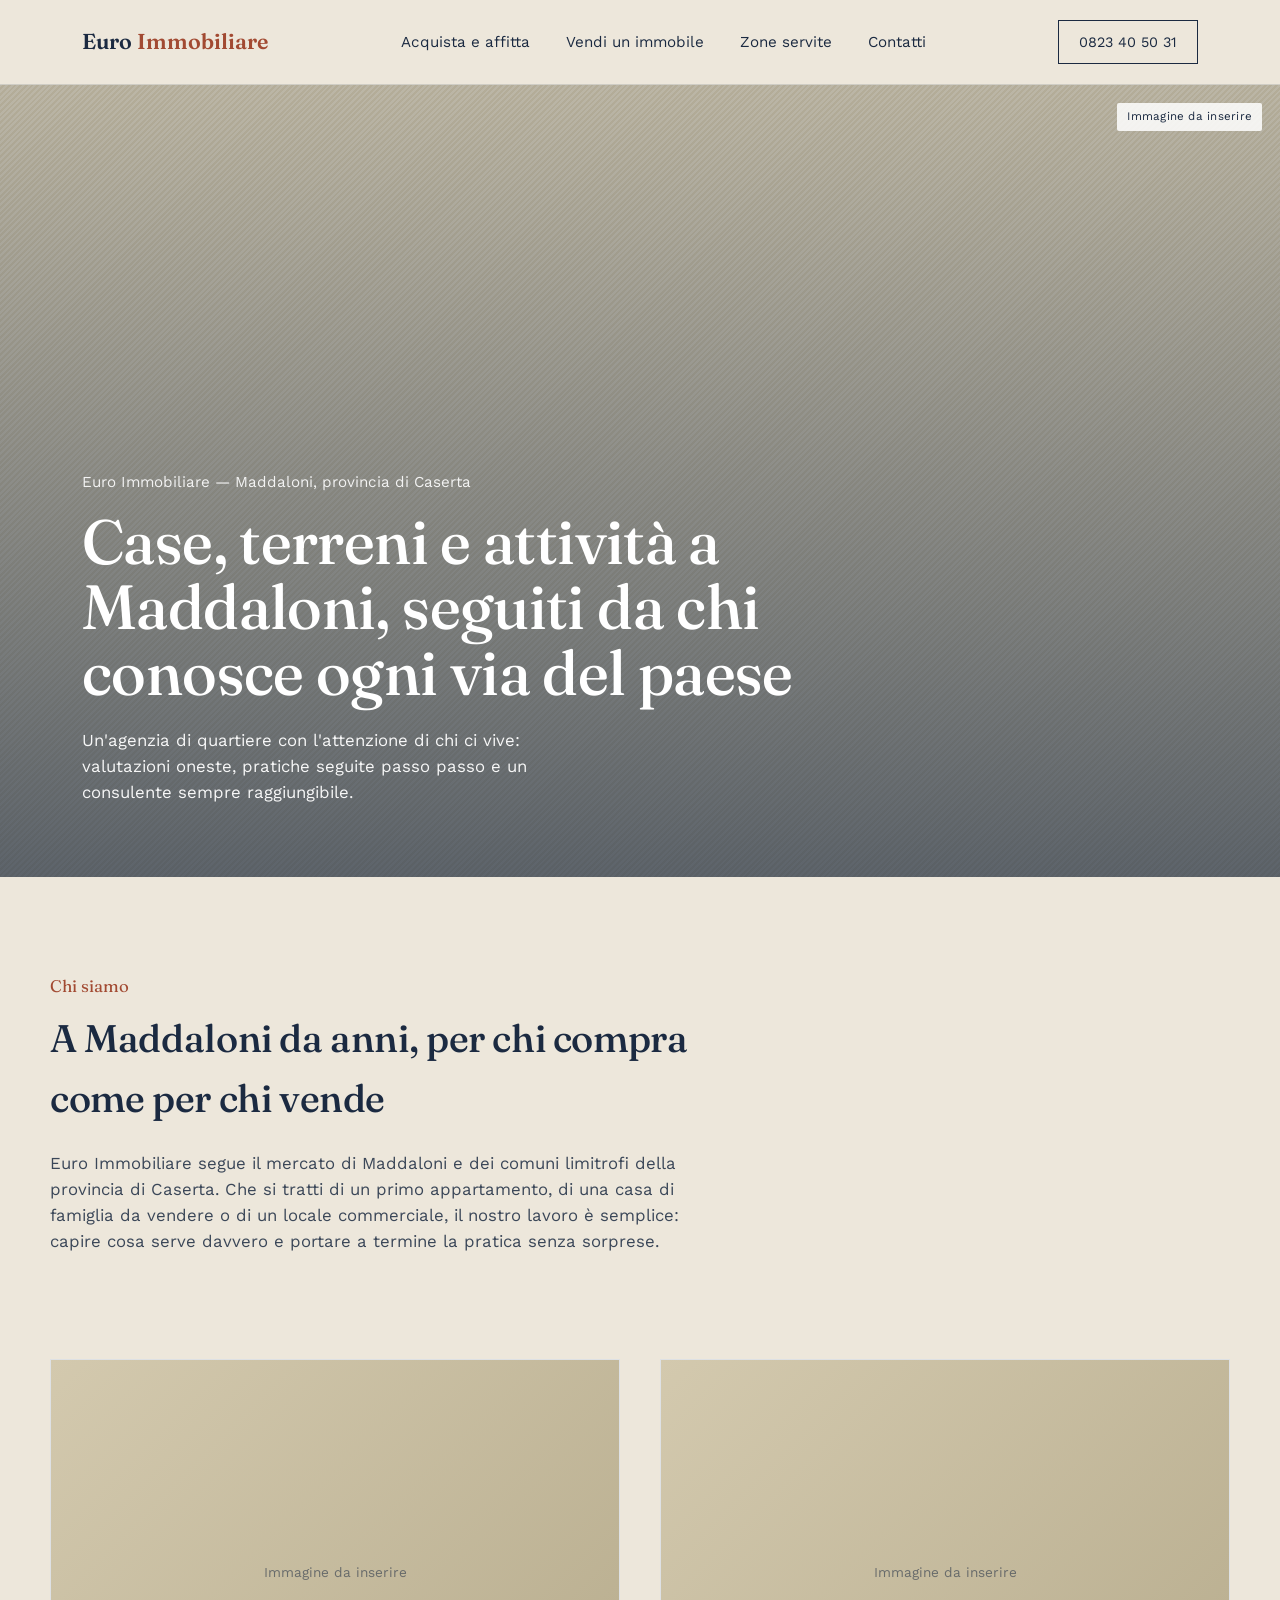
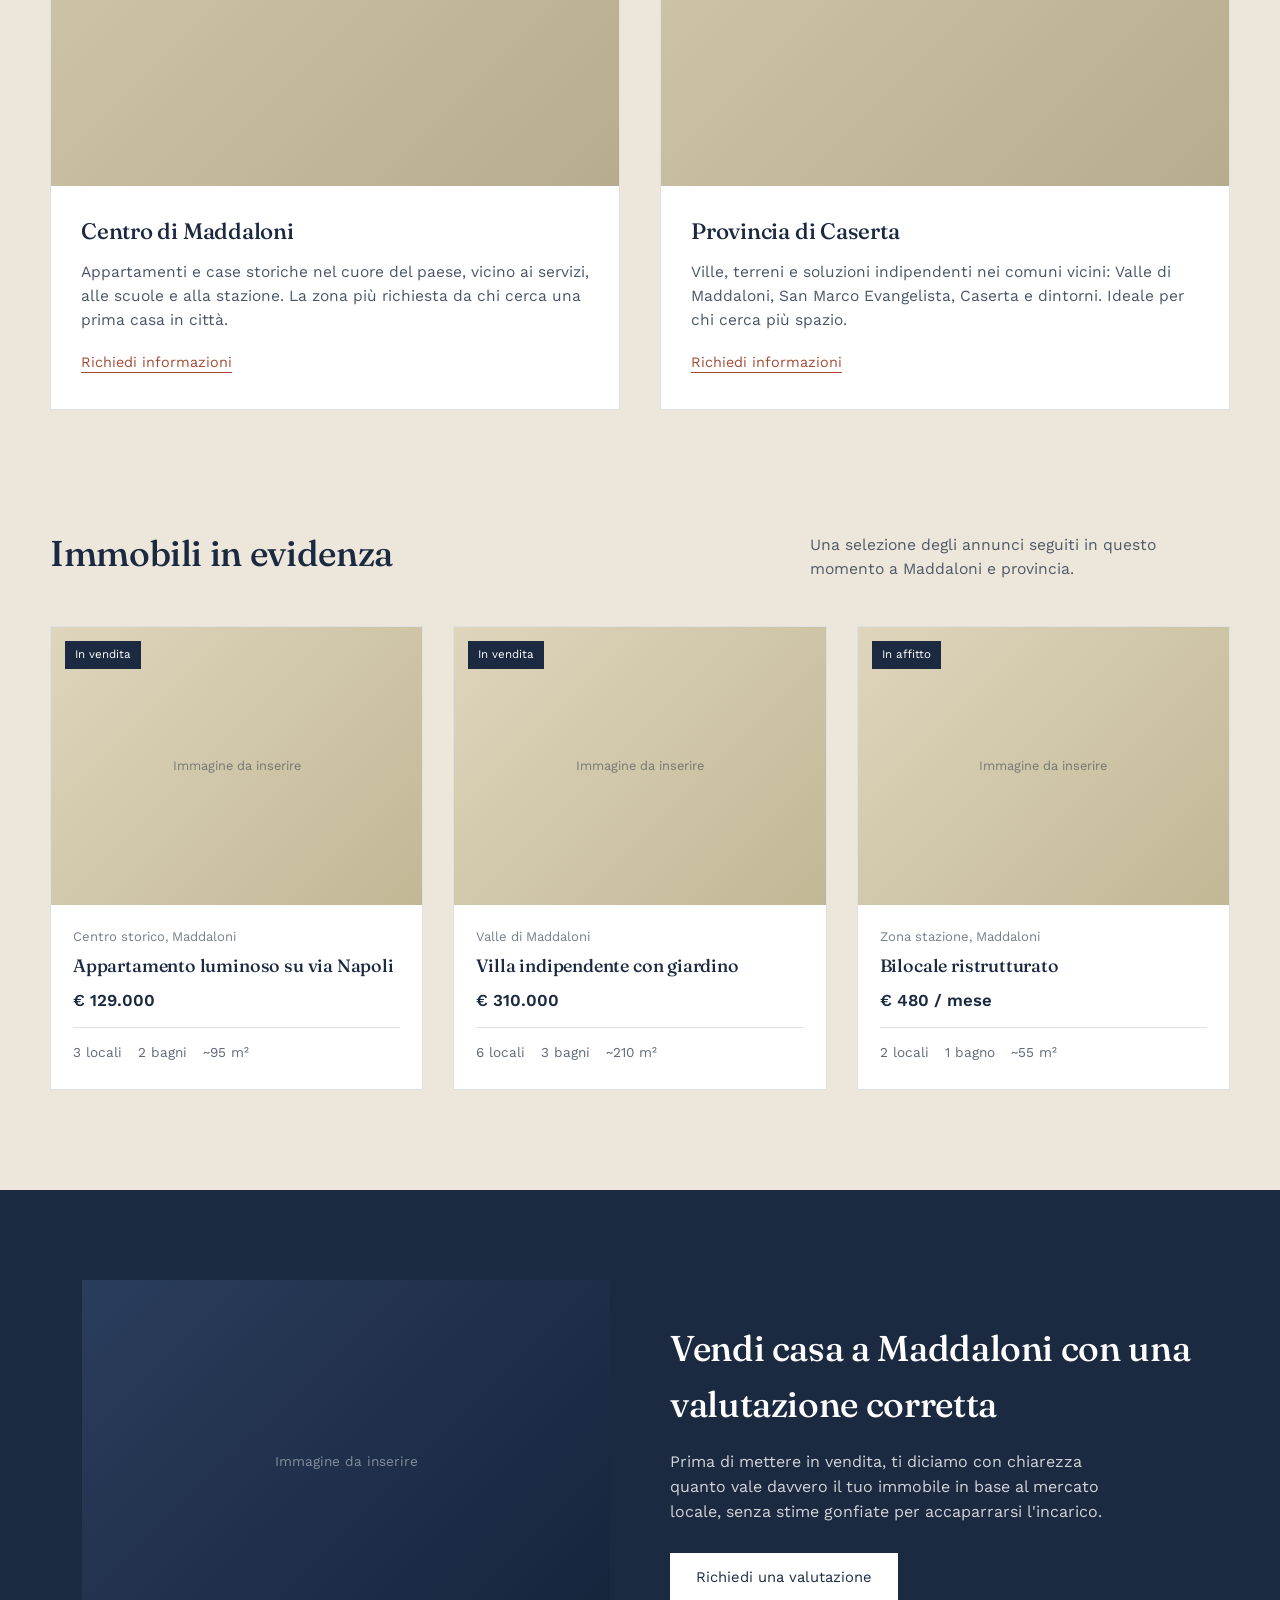
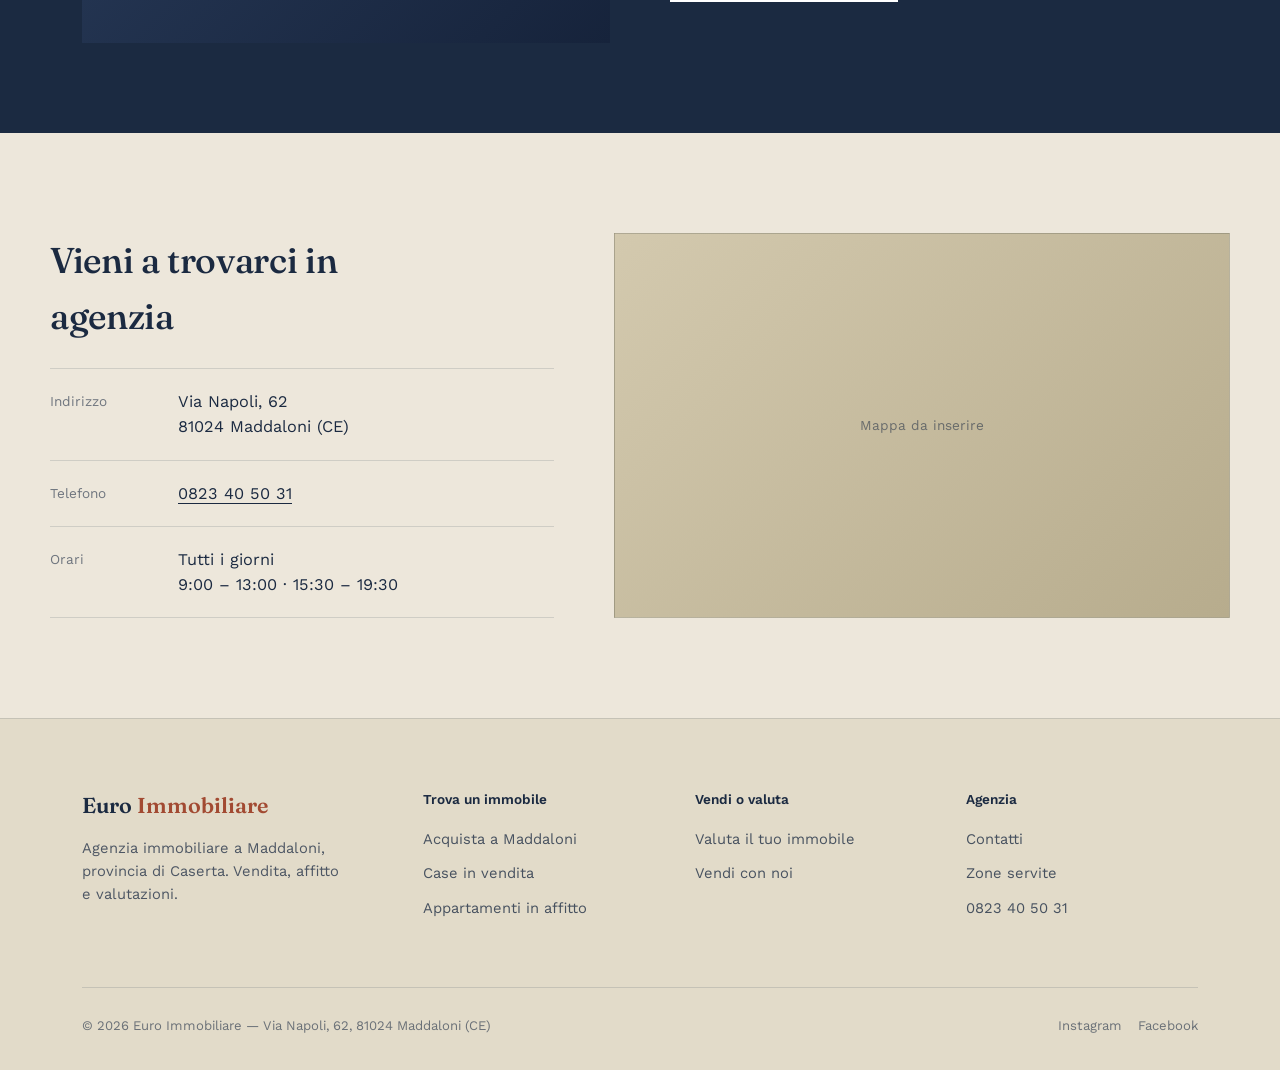
==== index.html @ b1ff2ea2 "Rename euro-immobiliare.html to index.html" ====
<!DOCTYPE html>
<html lang="it">
<head>
<meta charset="UTF-8">
<meta name="viewport" content="width=device-width, initial-scale=1.0">
<title>Euro Immobiliare — Maddaloni</title>
<link rel="preconnect" href="https://fonts.googleapis.com">
<link rel="preconnect" href="https://fonts.gstatic.com" crossorigin>
<link href="https://fonts.googleapis.com/css2?family=Fraunces:opsz,wght@9..144,400;9..144,500;9..144,600&family=Work+Sans:wght@400;500;600&display=swap" rel="stylesheet">
<style>
  :root{
    --ink:#1B2A41;
    --stone:#EDE7DB;
    --stone-deep:#E2DBC9;
    --brick:#A24A32;
    --brick-deep:#8A3D28;
    --olive:#6B7A4F;
    --white:#FFFFFF;
    --line: rgba(27,42,65,0.14);
  }
  *{box-sizing:border-box; margin:0; padding:0;}
  html{scroll-behavior:smooth;}
  body{
    font-family:'Work Sans', sans-serif;
    color:var(--ink);
    background:var(--stone);
    line-height:1.55;
  }
  h1,h2,h3{
    font-family:'Fraunces', serif;
    font-weight:500;
    letter-spacing:-0.01em;
  }
  a{color:inherit; text-decoration:none;}
  img{max-width:100%; display:block;}
  .wrap{max-width:1180px; margin:0 auto; padding:0 32px;}

  /* ---------- Header ---------- */
  header{
    position:sticky; top:0; z-index:50;
    background:var(--stone);
    border-bottom:1px solid var(--line);
  }
  .header-inner{
    display:flex; align-items:center; justify-content:space-between;
    padding:20px 32px;
    max-width:1180px; margin:0 auto;
  }
  .logo{
    font-family:'Fraunces', serif;
    font-size:1.35rem;
    font-weight:600;
  }
  .logo span{color:var(--brick);}
  nav ul{
    display:flex; gap:36px; list-style:none;
  }
  nav a{
    font-size:0.95rem;
    position:relative;
    padding-bottom:4px;
  }
  nav a::after{
    content:"";
    position:absolute; left:0; right:0; bottom:0;
    height:1px; background:var(--brick);
    transform:scaleX(0); transform-origin:left;
    transition:transform .25s ease;
  }
  nav a:hover::after{transform:scaleX(1);}
  .header-cta{
    border:1px solid var(--ink);
    padding:10px 20px;
    font-size:0.9rem;
    white-space:nowrap;
  }
  .header-cta:hover{background:var(--ink); color:var(--white);}
  .nav-toggle{display:none;}

  /* ---------- Hero ---------- */
  .hero{
    position:relative;
    min-height:88vh;
    display:flex; align-items:flex-end;
    background:
      linear-gradient(180deg, rgba(27,42,65,0.15) 0%, rgba(27,42,65,0.65) 100%),
      repeating-linear-gradient(135deg, #d8cfb8 0 2px, #cfc4a8 2px 4px);
    background-size:cover;
    color:var(--white);
    overflow:hidden;
  }
  .hero-placeholder-tag{
    position:absolute; top:18px; right:18px;
    font-size:0.72rem;
    background:rgba(255,255,255,0.85);
    color:var(--ink);
    padding:5px 10px;
    border-radius:2px;
    letter-spacing:0.02em;
  }
  .hero-content{
    position:relative;
    padding:64px 32px 72px;
    max-width:1180px; margin:0 auto;
    width:100%;
  }
  .hero-eyebrow{
    font-size:0.95rem;
    opacity:0.9;
    margin-bottom:14px;
    max-width:520px;
  }
  .hero h1{
    font-size:clamp(2.4rem, 5vw, 3.9rem);
    max-width:760px;
    line-height:1.05;
    margin-bottom:22px;
  }
  .hero p.lead{
    max-width:520px;
    font-size:1.05rem;
    opacity:0.95;
  }

  /* ---------- Intro ---------- */
  .intro{
    padding:96px 0 40px;
  }
  .intro .kicker{
    color:var(--brick);
    font-family:'Fraunces', serif;
    font-size:1.05rem;
    margin-bottom:10px;
  }
  .intro h2{
    font-size:clamp(1.8rem, 3vw, 2.5rem);
    max-width:640px;
    margin-bottom:22px;
  }
  .intro p{
    max-width:680px;
    font-size:1.05rem;
    color:rgba(27,42,65,0.85);
  }

  /* ---------- Zone cards ---------- */
  .zones{
    padding:64px 0 96px;
    display:grid;
    grid-template-columns:1fr 1fr;
    gap:40px;
  }
  .zone-card{
    background:var(--white);
    border:1px solid var(--line);
  }
  .zone-img{
    aspect-ratio:4/3;
    background:linear-gradient(135deg, #d3c9ae, #b7ac8d);
    display:flex; align-items:center; justify-content:center;
    color:rgba(27,42,65,0.55);
    font-size:0.85rem;
  }
  .zone-body{padding:28px 30px 34px;}
  .zone-body h3{font-size:1.4rem; margin-bottom:12px;}
  .zone-body p{font-size:0.97rem; color:rgba(27,42,65,0.8); margin-bottom:18px;}
  .zone-link{
    font-size:0.9rem;
    border-bottom:1px solid var(--brick);
    color:var(--brick);
    padding-bottom:2px;
  }

  /* ---------- Listings ---------- */
  .listings{
    padding:20px 0 100px;
  }
  .section-head{
    display:flex; align-items:flex-end; justify-content:space-between;
    margin-bottom:44px;
    flex-wrap:wrap; gap:16px;
  }
  .section-head h2{font-size:clamp(1.7rem, 2.8vw, 2.3rem); max-width:600px;}
  .section-head p{max-width:420px; font-size:0.98rem; color:rgba(27,42,65,0.75);}

  .listing-grid{
    display:grid;
    grid-template-columns:repeat(3, 1fr);
    gap:30px;
  }
  .listing-card{
    background:var(--white);
    border:1px solid var(--line);
    overflow:hidden;
  }
  .listing-img{
    aspect-ratio:4/3;
    background:linear-gradient(135deg, #ded5bc, #c2b795);
    display:flex; align-items:center; justify-content:center;
    color:rgba(27,42,65,0.5);
    font-size:0.8rem;
    position:relative;
  }
  .badge{
    position:absolute; top:14px; left:14px;
    background:var(--ink); color:var(--white);
    font-size:0.72rem;
    padding:5px 10px;
  }
  .listing-body{padding:22px 22px 26px;}
  .listing-loc{font-size:0.82rem; color:rgba(27,42,65,0.6); margin-bottom:6px;}
  .listing-title{font-family:'Fraunces', serif; font-size:1.12rem; margin-bottom:10px; line-height:1.3;}
  .listing-price{font-size:1.05rem; font-weight:600; margin-bottom:14px;}
  .listing-meta{
    display:flex; gap:16px;
    font-size:0.85rem;
    color:rgba(27,42,65,0.7);
    border-top:1px solid var(--line);
    padding-top:14px;
  }

  /* ---------- CTA banner ---------- */
  .cta-banner{
    background:var(--ink);
    color:var(--white);
    padding:90px 0;
  }
  .cta-inner{
    display:grid;
    grid-template-columns:1fr 1fr;
    gap:60px;
    align-items:center;
  }
  .cta-img{
    aspect-ratio:16/11;
    background:linear-gradient(135deg, #2a3d5c, #16233b);
    display:flex; align-items:center; justify-content:center;
    color:rgba(255,255,255,0.45);
    font-size:0.85rem;
  }
  .cta-inner h2{color:var(--white); font-size:clamp(1.7rem,2.8vw,2.3rem); margin-bottom:18px;}
  .cta-inner p{color:rgba(255,255,255,0.8); margin-bottom:28px; max-width:440px;}
  .btn-light{
    display:inline-block;
    background:var(--white); color:var(--ink);
    padding:13px 26px;
    font-size:0.92rem;
  }
  .btn-light:hover{background:var(--brick); color:var(--white);}

  /* ---------- Contact / info ---------- */
  .contact{
    padding:100px 0;
  }
  .contact-inner{
    display:grid;
    grid-template-columns:0.9fr 1.1fr;
    gap:60px;
  }
  .contact-info h2{font-size:clamp(1.7rem,2.8vw,2.3rem); margin-bottom:24px; max-width:400px;}
  .info-row{
    display:flex; gap:18px;
    padding:20px 0;
    border-top:1px solid var(--line);
  }
  .info-row:last-of-type{border-bottom:1px solid var(--line);}
  .info-label{
    width:110px; flex-shrink:0;
    font-size:0.85rem;
    color:rgba(27,42,65,0.6);
    padding-top:2px;
  }
  .info-value{font-size:1.02rem;}
  .info-value a{border-bottom:1px solid var(--ink);}
  .info-value a:hover{color:var(--brick); border-color:var(--brick);}
  .contact-map{
    background:linear-gradient(135deg, #d3c9ae, #b7ac8d);
    display:flex; align-items:center; justify-content:center;
    color:rgba(27,42,65,0.55);
    font-size:0.85rem;
    min-height:340px;
    border:1px solid var(--line);
  }

  /* ---------- Footer ---------- */
  footer{
    background:var(--stone-deep);
    border-top:1px solid var(--line);
    padding:70px 0 34px;
  }
  .footer-grid{
    display:grid;
    grid-template-columns:1.3fr 1fr 1fr 1fr;
    gap:40px;
    margin-bottom:56px;
  }
  .footer-brand .logo{margin-bottom:14px;}
  .footer-brand p{font-size:0.92rem; color:rgba(27,42,65,0.75); max-width:260px;}
  .footer-col h4{
    font-size:0.85rem;
    font-family:'Work Sans', sans-serif;
    font-weight:600;
    margin-bottom:16px;
  }
  .footer-col ul{list-style:none;}
  .footer-col li{margin-bottom:10px;}
  .footer-col a{font-size:0.92rem; color:rgba(27,42,65,0.78);}
  .footer-col a:hover{color:var(--brick);}
  .footer-bottom{
    display:flex; justify-content:space-between; align-items:center;
    padding-top:28px;
    border-top:1px solid var(--line);
    font-size:0.82rem;
    color:rgba(27,42,65,0.6);
    flex-wrap:wrap; gap:12px;
  }
  .socials{display:flex; gap:16px;}

  @media (max-width:900px){
    nav, .header-cta{display:none;}
    .zones{grid-template-columns:1fr;}
    .listing-grid{grid-template-columns:1fr 1fr;}
    .cta-inner{grid-template-columns:1fr;}
    .contact-inner{grid-template-columns:1fr;}
    .footer-grid{grid-template-columns:1fr 1fr;}
  }
  @media (max-width:560px){
    .listing-grid{grid-template-columns:1fr;}
    .footer-grid{grid-template-columns:1fr;}
    .hero-content{padding:44px 24px 56px;}
  }
</style>
</head>
<body>

<header>
  <div class="header-inner">
    <div class="logo">Euro <span>Immobiliare</span></div>
    <nav>
      <ul>
        <li><a href="#acquista">Acquista e affitta</a></li>
        <li><a href="#vendi">Vendi un immobile</a></li>
        <li><a href="#zone">Zone servite</a></li>
        <li><a href="#contatti">Contatti</a></li>
      </ul>
    </nav>
    <a class="header-cta" href="tel:+390823405031">0823 40 50 31</a>
  </div>
</header>

<section class="hero">
  <div class="hero-placeholder-tag">Immagine da inserire</div>
  <div class="hero-content">
    <p class="hero-eyebrow">Euro Immobiliare — Maddaloni, provincia di Caserta</p>
    <h1>Case, terreni e attività a Maddaloni, seguiti da chi conosce ogni via del paese</h1>
    <p class="lead">Un'agenzia di quartiere con l'attenzione di chi ci vive: valutazioni oneste, pratiche seguite passo passo e un consulente sempre raggiungibile.</p>
  </div>
</section>

<section class="intro wrap">
  <p class="kicker">Chi siamo</p>
  <h2>A Maddaloni da anni, per chi compra come per chi vende</h2>
  <p>Euro Immobiliare segue il mercato di Maddaloni e dei comuni limitrofi della provincia di Caserta. Che si tratti di un primo appartamento, di una casa di famiglia da vendere o di un locale commerciale, il nostro lavoro è semplice: capire cosa serve davvero e portare a termine la pratica senza sorprese.</p>
</section>

<section class="zones wrap" id="zone">
  <div class="zone-card">
    <div class="zone-img">Immagine da inserire</div>
    <div class="zone-body">
      <h3>Centro di Maddaloni</h3>
      <p>Appartamenti e case storiche nel cuore del paese, vicino ai servizi, alle scuole e alla stazione. La zona più richiesta da chi cerca una prima casa in città.</p>
      <a class="zone-link" href="#contatti">Richiedi informazioni</a>
    </div>
  </div>
  <div class="zone-card">
    <div class="zone-img">Immagine da inserire</div>
    <div class="zone-body">
      <h3>Provincia di Caserta</h3>
      <p>Ville, terreni e soluzioni indipendenti nei comuni vicini: Valle di Maddaloni, San Marco Evangelista, Caserta e dintorni. Ideale per chi cerca più spazio.</p>
      <a class="zone-link" href="#contatti">Richiedi informazioni</a>
    </div>
  </div>
</section>

<section class="listings wrap" id="acquista">
  <div class="section-head">
    <h2>Immobili in evidenza</h2>
    <p>Una selezione degli annunci seguiti in questo momento a Maddaloni e provincia.</p>
  </div>
  <div class="listing-grid">
    <div class="listing-card">
      <div class="listing-img">
        <span class="badge">In vendita</span>
        Immagine da inserire
      </div>
      <div class="listing-body">
        <p class="listing-loc">Centro storico, Maddaloni</p>
        <h3 class="listing-title">Appartamento luminoso su via Napoli</h3>
        <p class="listing-price">€ 129.000</p>
        <div class="listing-meta">
          <span>3 locali</span>
          <span>2 bagni</span>
          <span>~95 m²</span>
        </div>
      </div>
    </div>
    <div class="listing-card">
      <div class="listing-img">
        <span class="badge">In vendita</span>
        Immagine da inserire
      </div>
      <div class="listing-body">
        <p class="listing-loc">Valle di Maddaloni</p>
        <h3 class="listing-title">Villa indipendente con giardino</h3>
        <p class="listing-price">€ 310.000</p>
        <div class="listing-meta">
          <span>6 locali</span>
          <span>3 bagni</span>
          <span>~210 m²</span>
        </div>
      </div>
    </div>
    <div class="listing-card">
      <div class="listing-img">
        <span class="badge">In affitto</span>
        Immagine da inserire
      </div>
      <div class="listing-body">
        <p class="listing-loc">Zona stazione, Maddaloni</p>
        <h3 class="listing-title">Bilocale ristrutturato</h3>
        <p class="listing-price">€ 480 / mese</p>
        <div class="listing-meta">
          <span>2 locali</span>
          <span>1 bagno</span>
          <span>~55 m²</span>
        </div>
      </div>
    </div>
  </div>
</section>

<section class="cta-banner" id="vendi">
  <div class="wrap cta-inner">
    <div class="cta-img">Immagine da inserire</div>
    <div>
      <h2>Vendi casa a Maddaloni con una valutazione corretta</h2>
      <p>Prima di mettere in vendita, ti diciamo con chiarezza quanto vale davvero il tuo immobile in base al mercato locale, senza stime gonfiate per accaparrarsi l'incarico.</p>
      <a class="btn-light" href="#contatti">Richiedi una valutazione</a>
    </div>
  </div>
</section>

<section class="contact wrap" id="contatti">
  <div class="contact-inner">
    <div class="contact-info">
      <h2>Vieni a trovarci in agenzia</h2>
      <div class="info-row">
        <div class="info-label">Indirizzo</div>
        <div class="info-value">Via Napoli, 62<br>81024 Maddaloni (CE)</div>
      </div>
      <div class="info-row">
        <div class="info-label">Telefono</div>
        <div class="info-value"><a href="tel:+390823405031">0823 40 50 31</a></div>
      </div>
      <div class="info-row">
        <div class="info-label">Orari</div>
        <div class="info-value">Tutti i giorni<br>9:00 – 13:00 · 15:30 – 19:30</div>
      </div>
    </div>
    <div class="contact-map">Mappa da inserire</div>
  </div>
</section>

<footer>
  <div class="wrap">
    <div class="footer-grid">
      <div class="footer-brand">
        <div class="logo">Euro <span>Immobiliare</span></div>
        <p>Agenzia immobiliare a Maddaloni, provincia di Caserta. Vendita, affitto e valutazioni.</p>
      </div>
      <div class="footer-col">
        <h4>Trova un immobile</h4>
        <ul>
          <li><a href="#acquista">Acquista a Maddaloni</a></li>
          <li><a href="#acquista">Case in vendita</a></li>
          <li><a href="#acquista">Appartamenti in affitto</a></li>
        </ul>
      </div>
      <div class="footer-col">
        <h4>Vendi o valuta</h4>
        <ul>
          <li><a href="#vendi">Valuta il tuo immobile</a></li>
          <li><a href="#vendi">Vendi con noi</a></li>
        </ul>
      </div>
      <div class="footer-col">
        <h4>Agenzia</h4>
        <ul>
          <li><a href="#contatti">Contatti</a></li>
          <li><a href="#zone">Zone servite</a></li>
          <li><a href="tel:+390823405031">0823 40 50 31</a></li>
        </ul>
      </div>
    </div>
    <div class="footer-bottom">
      <span>© 2026 Euro Immobiliare — Via Napoli, 62, 81024 Maddaloni (CE)</span>
      <div class="socials">
        <a href="#">Instagram</a>
        <a href="#">Facebook</a>
      </div>
    </div>
  </div>
</footer>

</body>
</html>
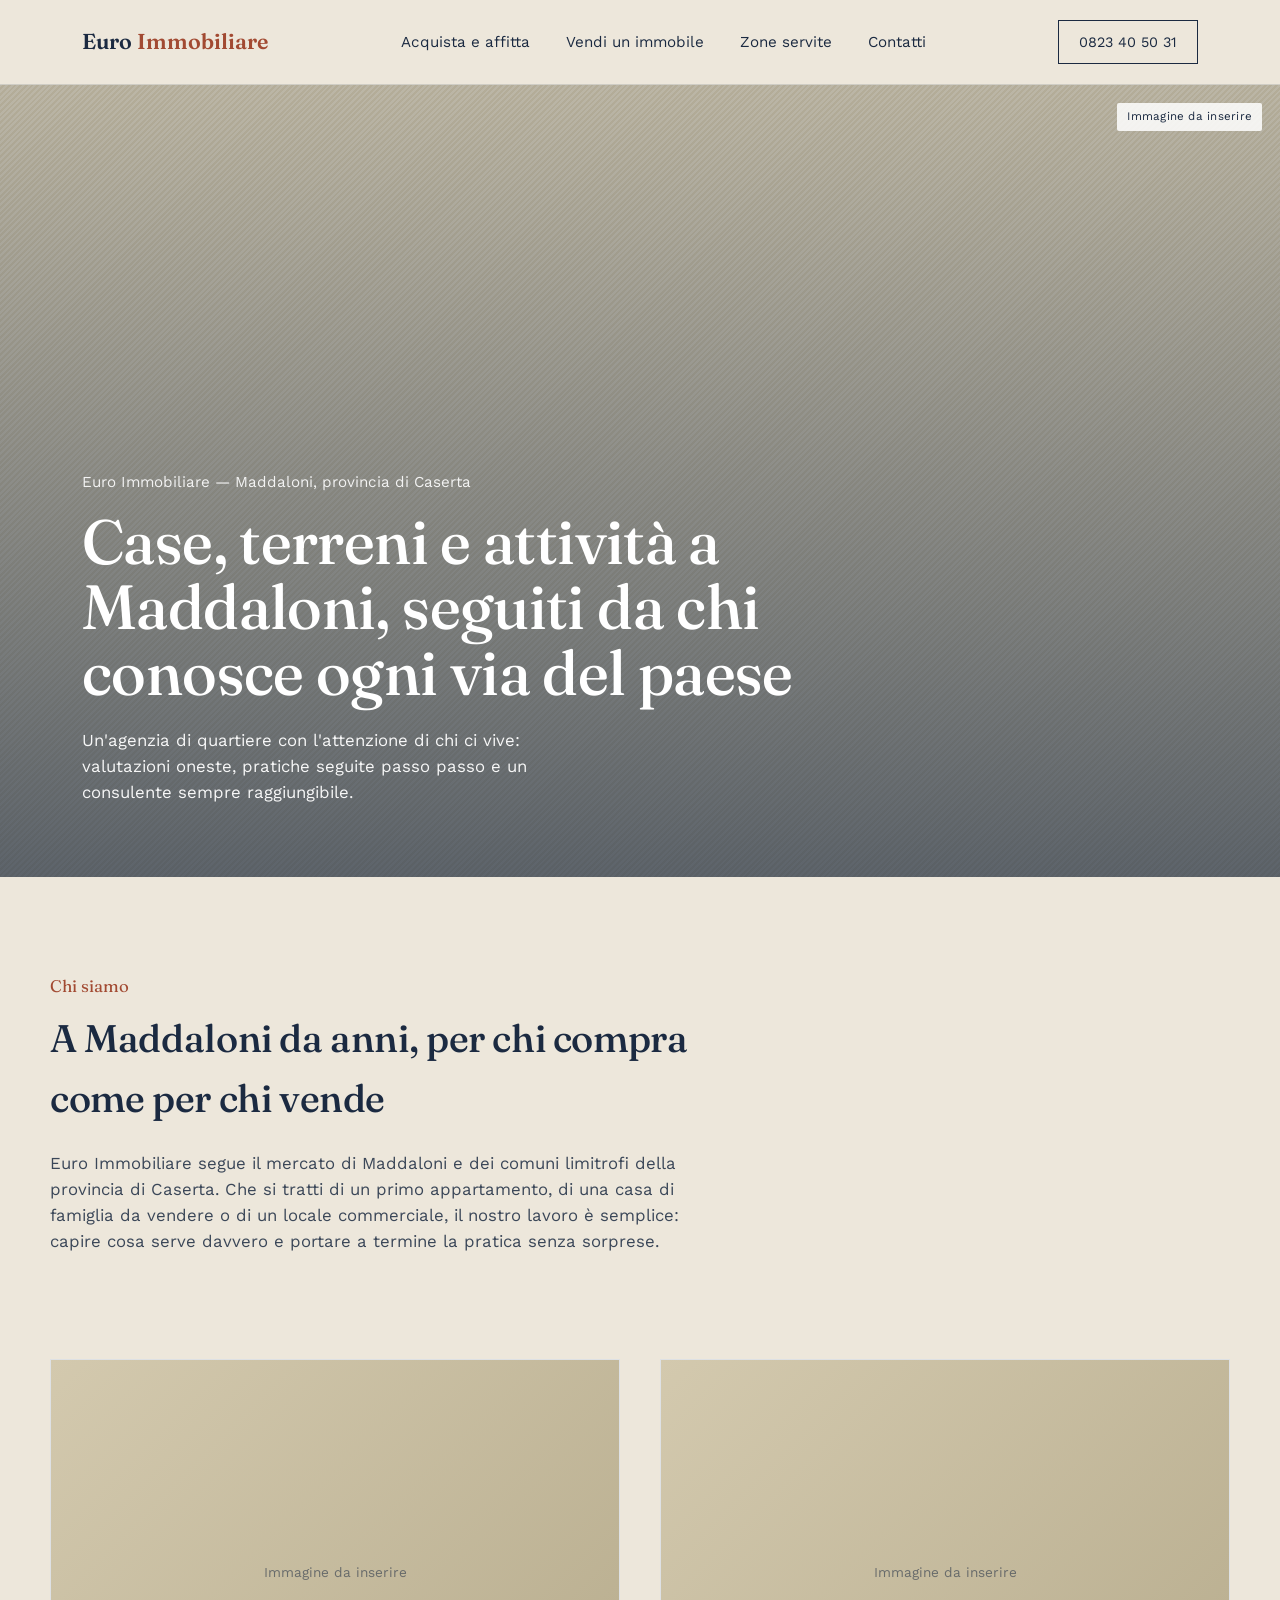
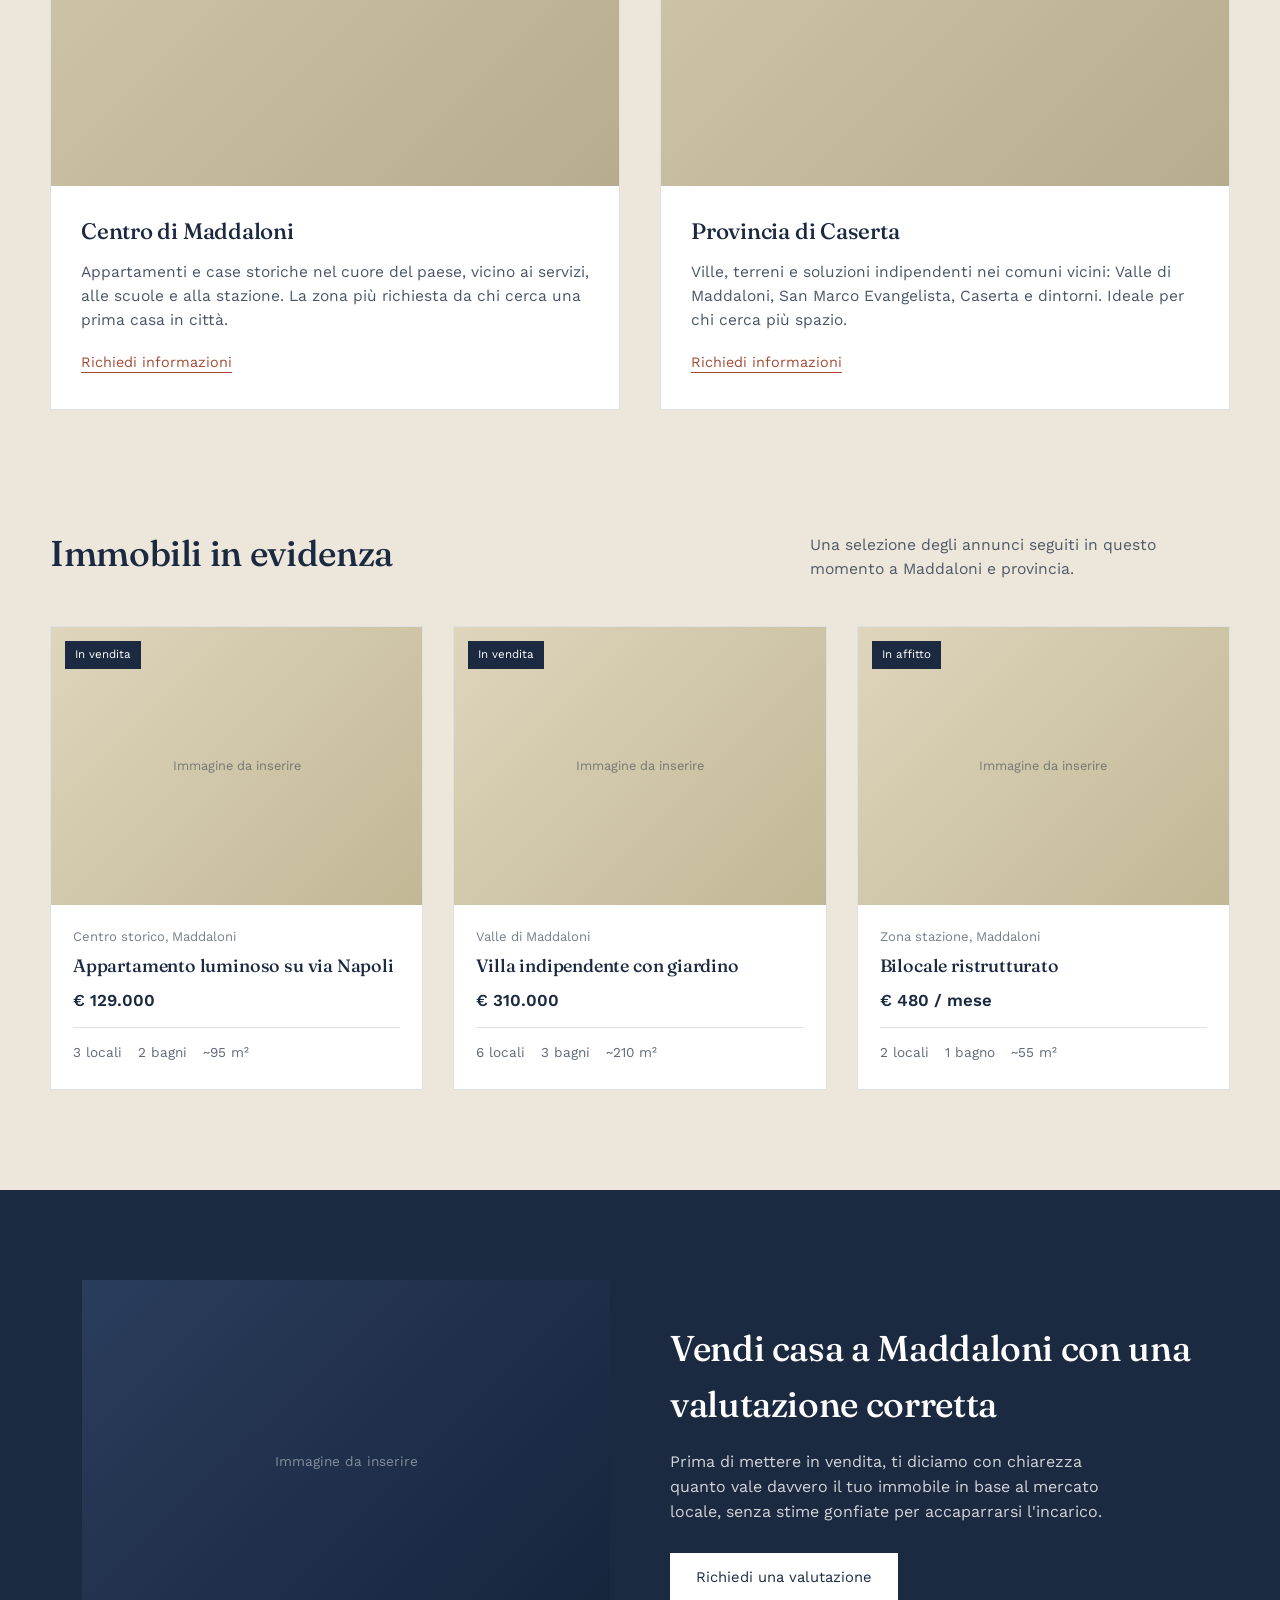
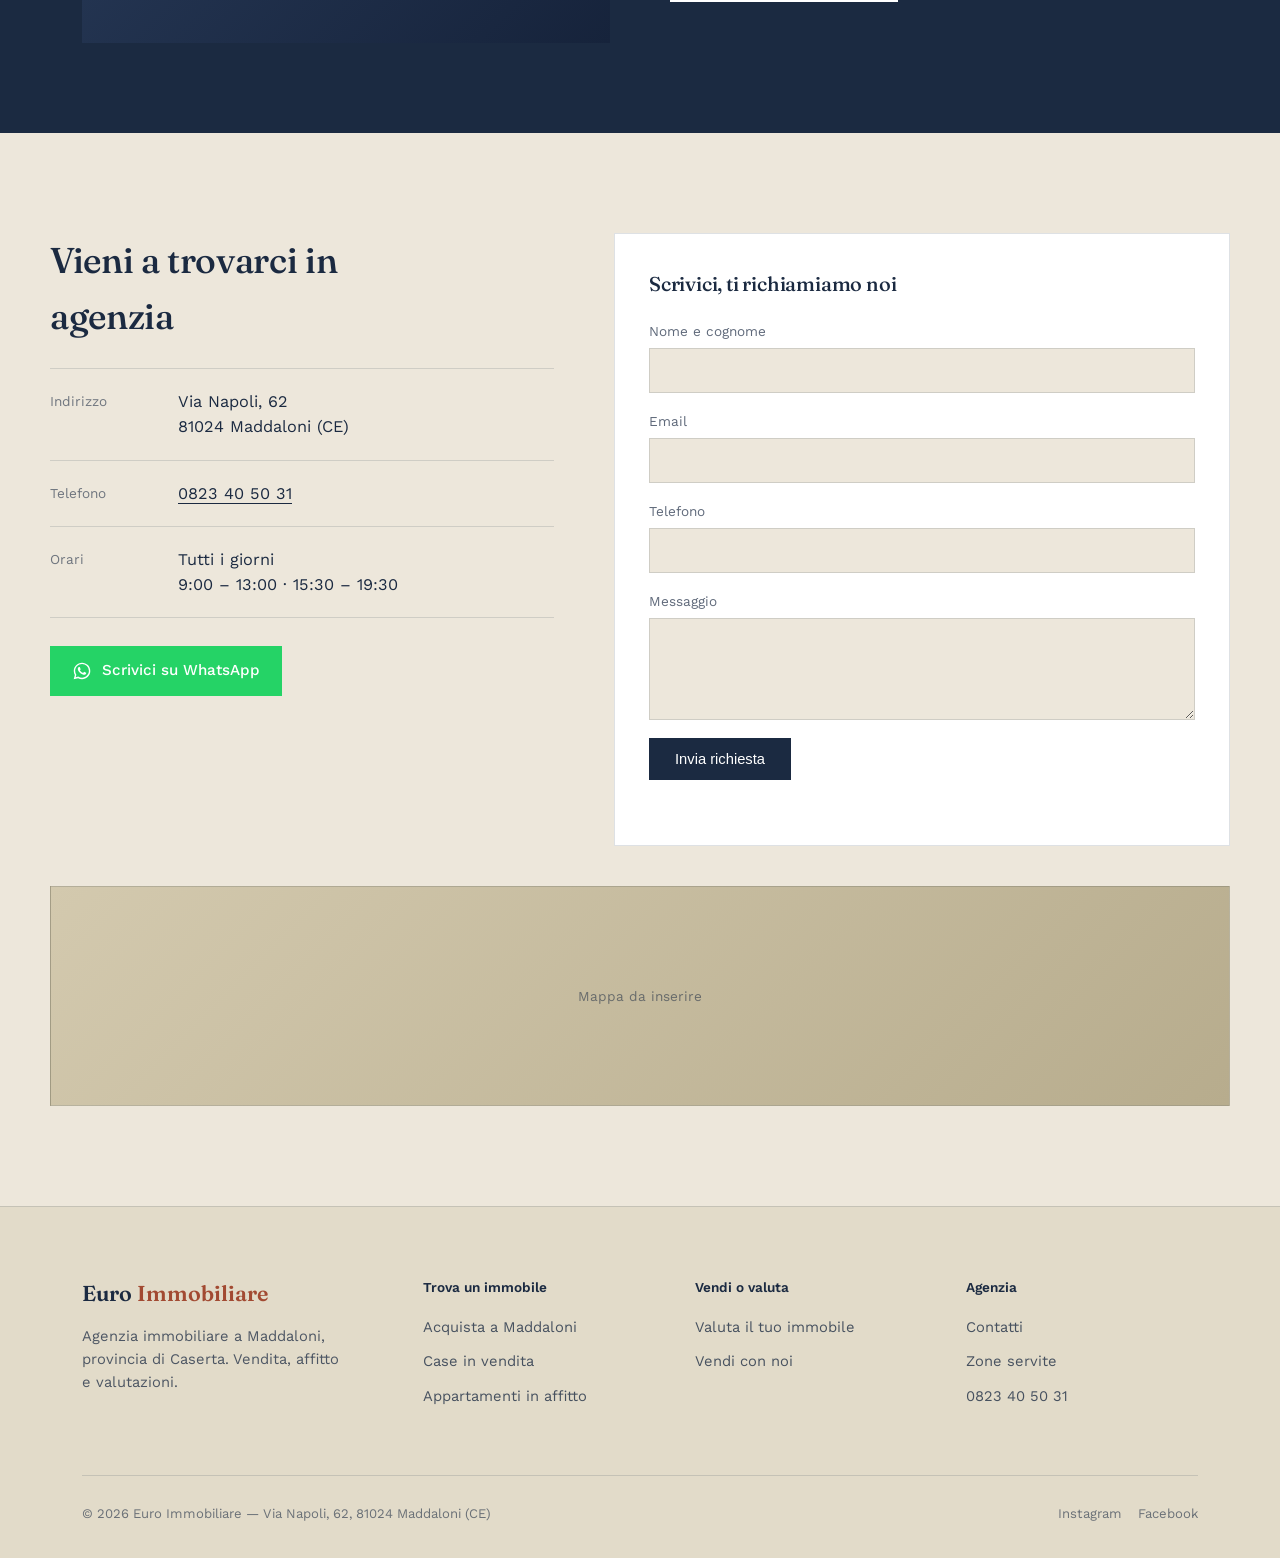
==== commit dec6fa9c: "Add files via upload" ====
--- a/index.html
+++ b/index.html
@@ -7,329 +7,7 @@
 <link rel="preconnect" href="https://fonts.googleapis.com">
 <link rel="preconnect" href="https://fonts.gstatic.com" crossorigin>
 <link href="https://fonts.googleapis.com/css2?family=Fraunces:opsz,wght@9..144,400;9..144,500;9..144,600&family=Work+Sans:wght@400;500;600&display=swap" rel="stylesheet">
-<style>
-  :root{
-    --ink:#1B2A41;
-    --stone:#EDE7DB;
-    --stone-deep:#E2DBC9;
-    --brick:#A24A32;
-    --brick-deep:#8A3D28;
-    --olive:#6B7A4F;
-    --white:#FFFFFF;
-    --line: rgba(27,42,65,0.14);
-  }
-  *{box-sizing:border-box; margin:0; padding:0;}
-  html{scroll-behavior:smooth;}
-  body{
-    font-family:'Work Sans', sans-serif;
-    color:var(--ink);
-    background:var(--stone);
-    line-height:1.55;
-  }
-  h1,h2,h3{
-    font-family:'Fraunces', serif;
-    font-weight:500;
-    letter-spacing:-0.01em;
-  }
-  a{color:inherit; text-decoration:none;}
-  img{max-width:100%; display:block;}
-  .wrap{max-width:1180px; margin:0 auto; padding:0 32px;}
-
-  /* ---------- Header ---------- */
-  header{
-    position:sticky; top:0; z-index:50;
-    background:var(--stone);
-    border-bottom:1px solid var(--line);
-  }
-  .header-inner{
-    display:flex; align-items:center; justify-content:space-between;
-    padding:20px 32px;
-    max-width:1180px; margin:0 auto;
-  }
-  .logo{
-    font-family:'Fraunces', serif;
-    font-size:1.35rem;
-    font-weight:600;
-  }
-  .logo span{color:var(--brick);}
-  nav ul{
-    display:flex; gap:36px; list-style:none;
-  }
-  nav a{
-    font-size:0.95rem;
-    position:relative;
-    padding-bottom:4px;
-  }
-  nav a::after{
-    content:"";
-    position:absolute; left:0; right:0; bottom:0;
-    height:1px; background:var(--brick);
-    transform:scaleX(0); transform-origin:left;
-    transition:transform .25s ease;
-  }
-  nav a:hover::after{transform:scaleX(1);}
-  .header-cta{
-    border:1px solid var(--ink);
-    padding:10px 20px;
-    font-size:0.9rem;
-    white-space:nowrap;
-  }
-  .header-cta:hover{background:var(--ink); color:var(--white);}
-  .nav-toggle{display:none;}
-
-  /* ---------- Hero ---------- */
-  .hero{
-    position:relative;
-    min-height:88vh;
-    display:flex; align-items:flex-end;
-    background:
-      linear-gradient(180deg, rgba(27,42,65,0.15) 0%, rgba(27,42,65,0.65) 100%),
-      repeating-linear-gradient(135deg, #d8cfb8 0 2px, #cfc4a8 2px 4px);
-    background-size:cover;
-    color:var(--white);
-    overflow:hidden;
-  }
-  .hero-placeholder-tag{
-    position:absolute; top:18px; right:18px;
-    font-size:0.72rem;
-    background:rgba(255,255,255,0.85);
-    color:var(--ink);
-    padding:5px 10px;
-    border-radius:2px;
-    letter-spacing:0.02em;
-  }
-  .hero-content{
-    position:relative;
-    padding:64px 32px 72px;
-    max-width:1180px; margin:0 auto;
-    width:100%;
-  }
-  .hero-eyebrow{
-    font-size:0.95rem;
-    opacity:0.9;
-    margin-bottom:14px;
-    max-width:520px;
-  }
-  .hero h1{
-    font-size:clamp(2.4rem, 5vw, 3.9rem);
-    max-width:760px;
-    line-height:1.05;
-    margin-bottom:22px;
-  }
-  .hero p.lead{
-    max-width:520px;
-    font-size:1.05rem;
-    opacity:0.95;
-  }
-
-  /* ---------- Intro ---------- */
-  .intro{
-    padding:96px 0 40px;
-  }
-  .intro .kicker{
-    color:var(--brick);
-    font-family:'Fraunces', serif;
-    font-size:1.05rem;
-    margin-bottom:10px;
-  }
-  .intro h2{
-    font-size:clamp(1.8rem, 3vw, 2.5rem);
-    max-width:640px;
-    margin-bottom:22px;
-  }
-  .intro p{
-    max-width:680px;
-    font-size:1.05rem;
-    color:rgba(27,42,65,0.85);
-  }
-
-  /* ---------- Zone cards ---------- */
-  .zones{
-    padding:64px 0 96px;
-    display:grid;
-    grid-template-columns:1fr 1fr;
-    gap:40px;
-  }
-  .zone-card{
-    background:var(--white);
-    border:1px solid var(--line);
-  }
-  .zone-img{
-    aspect-ratio:4/3;
-    background:linear-gradient(135deg, #d3c9ae, #b7ac8d);
-    display:flex; align-items:center; justify-content:center;
-    color:rgba(27,42,65,0.55);
-    font-size:0.85rem;
-  }
-  .zone-body{padding:28px 30px 34px;}
-  .zone-body h3{font-size:1.4rem; margin-bottom:12px;}
-  .zone-body p{font-size:0.97rem; color:rgba(27,42,65,0.8); margin-bottom:18px;}
-  .zone-link{
-    font-size:0.9rem;
-    border-bottom:1px solid var(--brick);
-    color:var(--brick);
-    padding-bottom:2px;
-  }
-
-  /* ---------- Listings ---------- */
-  .listings{
-    padding:20px 0 100px;
-  }
-  .section-head{
-    display:flex; align-items:flex-end; justify-content:space-between;
-    margin-bottom:44px;
-    flex-wrap:wrap; gap:16px;
-  }
-  .section-head h2{font-size:clamp(1.7rem, 2.8vw, 2.3rem); max-width:600px;}
-  .section-head p{max-width:420px; font-size:0.98rem; color:rgba(27,42,65,0.75);}
-
-  .listing-grid{
-    display:grid;
-    grid-template-columns:repeat(3, 1fr);
-    gap:30px;
-  }
-  .listing-card{
-    background:var(--white);
-    border:1px solid var(--line);
-    overflow:hidden;
-  }
-  .listing-img{
-    aspect-ratio:4/3;
-    background:linear-gradient(135deg, #ded5bc, #c2b795);
-    display:flex; align-items:center; justify-content:center;
-    color:rgba(27,42,65,0.5);
-    font-size:0.8rem;
-    position:relative;
-  }
-  .badge{
-    position:absolute; top:14px; left:14px;
-    background:var(--ink); color:var(--white);
-    font-size:0.72rem;
-    padding:5px 10px;
-  }
-  .listing-body{padding:22px 22px 26px;}
-  .listing-loc{font-size:0.82rem; color:rgba(27,42,65,0.6); margin-bottom:6px;}
-  .listing-title{font-family:'Fraunces', serif; font-size:1.12rem; margin-bottom:10px; line-height:1.3;}
-  .listing-price{font-size:1.05rem; font-weight:600; margin-bottom:14px;}
-  .listing-meta{
-    display:flex; gap:16px;
-    font-size:0.85rem;
-    color:rgba(27,42,65,0.7);
-    border-top:1px solid var(--line);
-    padding-top:14px;
-  }
-
-  /* ---------- CTA banner ---------- */
-  .cta-banner{
-    background:var(--ink);
-    color:var(--white);
-    padding:90px 0;
-  }
-  .cta-inner{
-    display:grid;
-    grid-template-columns:1fr 1fr;
-    gap:60px;
-    align-items:center;
-  }
-  .cta-img{
-    aspect-ratio:16/11;
-    background:linear-gradient(135deg, #2a3d5c, #16233b);
-    display:flex; align-items:center; justify-content:center;
-    color:rgba(255,255,255,0.45);
-    font-size:0.85rem;
-  }
-  .cta-inner h2{color:var(--white); font-size:clamp(1.7rem,2.8vw,2.3rem); margin-bottom:18px;}
-  .cta-inner p{color:rgba(255,255,255,0.8); margin-bottom:28px; max-width:440px;}
-  .btn-light{
-    display:inline-block;
-    background:var(--white); color:var(--ink);
-    padding:13px 26px;
-    font-size:0.92rem;
-  }
-  .btn-light:hover{background:var(--brick); color:var(--white);}
-
-  /* ---------- Contact / info ---------- */
-  .contact{
-    padding:100px 0;
-  }
-  .contact-inner{
-    display:grid;
-    grid-template-columns:0.9fr 1.1fr;
-    gap:60px;
-  }
-  .contact-info h2{font-size:clamp(1.7rem,2.8vw,2.3rem); margin-bottom:24px; max-width:400px;}
-  .info-row{
-    display:flex; gap:18px;
-    padding:20px 0;
-    border-top:1px solid var(--line);
-  }
-  .info-row:last-of-type{border-bottom:1px solid var(--line);}
-  .info-label{
-    width:110px; flex-shrink:0;
-    font-size:0.85rem;
-    color:rgba(27,42,65,0.6);
-    padding-top:2px;
-  }
-  .info-value{font-size:1.02rem;}
-  .info-value a{border-bottom:1px solid var(--ink);}
-  .info-value a:hover{color:var(--brick); border-color:var(--brick);}
-  .contact-map{
-    background:linear-gradient(135deg, #d3c9ae, #b7ac8d);
-    display:flex; align-items:center; justify-content:center;
-    color:rgba(27,42,65,0.55);
-    font-size:0.85rem;
-    min-height:340px;
-    border:1px solid var(--line);
-  }
-
-  /* ---------- Footer ---------- */
-  footer{
-    background:var(--stone-deep);
-    border-top:1px solid var(--line);
-    padding:70px 0 34px;
-  }
-  .footer-grid{
-    display:grid;
-    grid-template-columns:1.3fr 1fr 1fr 1fr;
-    gap:40px;
-    margin-bottom:56px;
-  }
-  .footer-brand .logo{margin-bottom:14px;}
-  .footer-brand p{font-size:0.92rem; color:rgba(27,42,65,0.75); max-width:260px;}
-  .footer-col h4{
-    font-size:0.85rem;
-    font-family:'Work Sans', sans-serif;
-    font-weight:600;
-    margin-bottom:16px;
-  }
-  .footer-col ul{list-style:none;}
-  .footer-col li{margin-bottom:10px;}
-  .footer-col a{font-size:0.92rem; color:rgba(27,42,65,0.78);}
-  .footer-col a:hover{color:var(--brick);}
-  .footer-bottom{
-    display:flex; justify-content:space-between; align-items:center;
-    padding-top:28px;
-    border-top:1px solid var(--line);
-    font-size:0.82rem;
-    color:rgba(27,42,65,0.6);
-    flex-wrap:wrap; gap:12px;
-  }
-  .socials{display:flex; gap:16px;}
-
-  @media (max-width:900px){
-    nav, .header-cta{display:none;}
-    .zones{grid-template-columns:1fr;}
-    .listing-grid{grid-template-columns:1fr 1fr;}
-    .cta-inner{grid-template-columns:1fr;}
-    .contact-inner{grid-template-columns:1fr;}
-    .footer-grid{grid-template-columns:1fr 1fr;}
-  }
-  @media (max-width:560px){
-    .listing-grid{grid-template-columns:1fr;}
-    .footer-grid{grid-template-columns:1fr;}
-    .hero-content{padding:44px 24px 56px;}
-  }
-</style>
+<link rel="stylesheet" href="style.css">
 </head>
 <body>
 
@@ -345,6 +23,9 @@
       </ul>
     </nav>
     <a class="header-cta" href="tel:+390823405031">0823 40 50 31</a>
+    <button class="nav-toggle" aria-label="Apri il menu" aria-expanded="false">
+      <span></span><span></span><span></span>
+    </button>
   </div>
 </header>
 
@@ -466,9 +147,37 @@
         <div class="info-label">Orari</div>
         <div class="info-value">Tutti i giorni<br>9:00 – 13:00 · 15:30 – 19:30</div>
       </div>
-    </div>
-    <div class="contact-map">Mappa da inserire</div>
-  </div>
+      <a class="btn-whatsapp" href="https://wa.me/390823405031?text=Salve%2C%20vorrei%20informazioni" target="_blank" rel="noopener">
+        <svg viewBox="0 0 24 24" width="20" height="20" fill="currentColor" aria-hidden="true"><path d="M12.04 2C6.58 2 2.13 6.45 2.13 11.91c0 1.75.46 3.44 1.33 4.94L2 22l5.28-1.38a9.9 9.9 0 0 0 4.76 1.21h.01c5.46 0 9.9-4.45 9.9-9.91 0-2.65-1.03-5.13-2.9-7C17.17 3.03 14.69 2 12.04 2zm0 18.05h-.01a8.2 8.2 0 0 1-4.18-1.14l-.3-.18-3.13.82.84-3.05-.2-.31a8.15 8.15 0 0 1-1.26-4.38c0-4.52 3.68-8.2 8.24-8.2 2.2 0 4.27.86 5.83 2.42a8.17 8.17 0 0 1 2.41 5.79c0 4.52-3.68 8.23-8.24 8.23zm4.52-6.16c-.25-.12-1.47-.72-1.7-.81-.23-.08-.39-.12-.56.13-.17.25-.64.81-.78.97-.14.17-.29.19-.54.06-.25-.12-1.04-.38-1.99-1.22-.73-.66-1.23-1.46-1.37-1.71-.14-.25-.02-.38.11-.5.11-.11.25-.29.37-.43.12-.14.16-.25.25-.41.08-.17.04-.31-.02-.44-.06-.12-.56-1.34-.76-1.84-.2-.48-.4-.42-.56-.42h-.48c-.17 0-.44.06-.67.31-.23.25-.87.85-.87 2.08 0 1.23.89 2.41 1.02 2.58.12.17 1.75 2.67 4.24 3.74.59.26 1.05.41 1.41.52.59.19 1.13.16 1.55.1.47-.07 1.47-.6 1.68-1.18.21-.58.21-1.08.14-1.18-.06-.1-.23-.16-.48-.28z"/></svg>
+        Scrivici su WhatsApp
+      </a>
+    </div>
+
+    <form class="contact-form" id="contact-form" action="https://formspree.io/f/TUO_FORM_ID" method="POST">
+      <h3>Scrivici, ti richiamiamo noi</h3>
+      <div class="form-row">
+        <label for="nome">Nome e cognome</label>
+        <input type="text" id="nome" name="nome" required>
+      </div>
+      <div class="form-row">
+        <label for="email">Email</label>
+        <input type="email" id="email" name="email" required>
+      </div>
+      <div class="form-row">
+        <label for="telefono">Telefono</label>
+        <input type="tel" id="telefono" name="telefono">
+      </div>
+      <div class="form-row">
+        <label for="messaggio">Messaggio</label>
+        <textarea id="messaggio" name="messaggio" rows="4" required></textarea>
+      </div>
+      <input type="text" name="_gotcha" style="display:none">
+      <button type="submit" class="btn-light btn-submit">Invia richiesta</button>
+      <p class="form-feedback" id="form-feedback" role="status"></p>
+    </form>
+  </div>
+
+  <div class="contact-map">Mappa da inserire</div>
 </section>
 
 <footer>
@@ -512,5 +221,6 @@
   </div>
 </footer>
 
+<script src="script.js"></script>
 </body>
 </html>
--- a/style.css
+++ b/style.css
@@ -0,0 +1,413 @@
+:root{
+  --ink:#1B2A41;
+  --stone:#EDE7DB;
+  --stone-deep:#E2DBC9;
+  --brick:#A24A32;
+  --brick-deep:#8A3D28;
+  --olive:#6B7A4F;
+  --white:#FFFFFF;
+  --line: rgba(27,42,65,0.14);
+}
+*{box-sizing:border-box; margin:0; padding:0;}
+html{scroll-behavior:smooth;}
+body{
+  font-family:'Work Sans', sans-serif;
+  color:var(--ink);
+  background:var(--stone);
+  line-height:1.55;
+}
+h1,h2,h3{
+  font-family:'Fraunces', serif;
+  font-weight:500;
+  letter-spacing:-0.01em;
+}
+a{color:inherit; text-decoration:none;}
+img{max-width:100%; display:block;}
+.wrap{max-width:1180px; margin:0 auto; padding:0 32px;}
+
+/* ---------- Header ---------- */
+header{
+  position:sticky; top:0; z-index:50;
+  background:var(--stone);
+  border-bottom:1px solid var(--line);
+}
+.header-inner{
+  display:flex; align-items:center; justify-content:space-between;
+  padding:20px 32px;
+  max-width:1180px; margin:0 auto;
+}
+.logo{
+  font-family:'Fraunces', serif;
+  font-size:1.35rem;
+  font-weight:600;
+}
+.logo span{color:var(--brick);}
+nav ul{
+  display:flex; gap:36px; list-style:none;
+}
+nav a{
+  font-size:0.95rem;
+  position:relative;
+  padding-bottom:4px;
+}
+nav a::after{
+  content:"";
+  position:absolute; left:0; right:0; bottom:0;
+  height:1px; background:var(--brick);
+  transform:scaleX(0); transform-origin:left;
+  transition:transform .25s ease;
+}
+nav a:hover::after{transform:scaleX(1);}
+.header-cta{
+  border:1px solid var(--ink);
+  padding:10px 20px;
+  font-size:0.9rem;
+  white-space:nowrap;
+}
+.header-cta:hover{background:var(--ink); color:var(--white);}
+
+/* ---------- Mobile nav toggle ---------- */
+.nav-toggle{
+  display:none;
+  flex-direction:column;
+  gap:5px;
+  background:none;
+  border:none;
+  cursor:pointer;
+  padding:6px;
+}
+.nav-toggle span{
+  width:24px; height:2px;
+  background:var(--ink);
+  display:block;
+}
+
+/* ---------- Hero ---------- */
+.hero{
+  position:relative;
+  min-height:88vh;
+  display:flex; align-items:flex-end;
+  background:
+    linear-gradient(180deg, rgba(27,42,65,0.15) 0%, rgba(27,42,65,0.65) 100%),
+    repeating-linear-gradient(135deg, #d8cfb8 0 2px, #cfc4a8 2px 4px);
+  background-size:cover;
+  color:var(--white);
+  overflow:hidden;
+}
+.hero-placeholder-tag{
+  position:absolute; top:18px; right:18px;
+  font-size:0.72rem;
+  background:rgba(255,255,255,0.85);
+  color:var(--ink);
+  padding:5px 10px;
+  border-radius:2px;
+  letter-spacing:0.02em;
+}
+.hero-content{
+  position:relative;
+  padding:64px 32px 72px;
+  max-width:1180px; margin:0 auto;
+  width:100%;
+}
+.hero-eyebrow{
+  font-size:0.95rem;
+  opacity:0.9;
+  margin-bottom:14px;
+  max-width:520px;
+}
+.hero h1{
+  font-size:clamp(2.4rem, 5vw, 3.9rem);
+  max-width:760px;
+  line-height:1.05;
+  margin-bottom:22px;
+}
+.hero p.lead{
+  max-width:520px;
+  font-size:1.05rem;
+  opacity:0.95;
+}
+
+/* ---------- Intro ---------- */
+.intro{
+  padding:96px 0 40px;
+}
+.intro .kicker{
+  color:var(--brick);
+  font-family:'Fraunces', serif;
+  font-size:1.05rem;
+  margin-bottom:10px;
+}
+.intro h2{
+  font-size:clamp(1.8rem, 3vw, 2.5rem);
+  max-width:640px;
+  margin-bottom:22px;
+}
+.intro p{
+  max-width:680px;
+  font-size:1.05rem;
+  color:rgba(27,42,65,0.85);
+}
+
+/* ---------- Zone cards ---------- */
+.zones{
+  padding:64px 0 96px;
+  display:grid;
+  grid-template-columns:1fr 1fr;
+  gap:40px;
+}
+.zone-card{
+  background:var(--white);
+  border:1px solid var(--line);
+}
+.zone-img{
+  aspect-ratio:4/3;
+  background:linear-gradient(135deg, #d3c9ae, #b7ac8d);
+  display:flex; align-items:center; justify-content:center;
+  color:rgba(27,42,65,0.55);
+  font-size:0.85rem;
+}
+.zone-body{padding:28px 30px 34px;}
+.zone-body h3{font-size:1.4rem; margin-bottom:12px;}
+.zone-body p{font-size:0.97rem; color:rgba(27,42,65,0.8); margin-bottom:18px;}
+.zone-link{
+  font-size:0.9rem;
+  border-bottom:1px solid var(--brick);
+  color:var(--brick);
+  padding-bottom:2px;
+}
+
+/* ---------- Listings ---------- */
+.listings{
+  padding:20px 0 100px;
+}
+.section-head{
+  display:flex; align-items:flex-end; justify-content:space-between;
+  margin-bottom:44px;
+  flex-wrap:wrap; gap:16px;
+}
+.section-head h2{font-size:clamp(1.7rem, 2.8vw, 2.3rem); max-width:600px;}
+.section-head p{max-width:420px; font-size:0.98rem; color:rgba(27,42,65,0.75);}
+
+.listing-grid{
+  display:grid;
+  grid-template-columns:repeat(3, 1fr);
+  gap:30px;
+}
+.listing-card{
+  background:var(--white);
+  border:1px solid var(--line);
+  overflow:hidden;
+}
+.listing-img{
+  aspect-ratio:4/3;
+  background:linear-gradient(135deg, #ded5bc, #c2b795);
+  display:flex; align-items:center; justify-content:center;
+  color:rgba(27,42,65,0.5);
+  font-size:0.8rem;
+  position:relative;
+}
+.badge{
+  position:absolute; top:14px; left:14px;
+  background:var(--ink); color:var(--white);
+  font-size:0.72rem;
+  padding:5px 10px;
+}
+.listing-body{padding:22px 22px 26px;}
+.listing-loc{font-size:0.82rem; color:rgba(27,42,65,0.6); margin-bottom:6px;}
+.listing-title{font-family:'Fraunces', serif; font-size:1.12rem; margin-bottom:10px; line-height:1.3;}
+.listing-price{font-size:1.05rem; font-weight:600; margin-bottom:14px;}
+.listing-meta{
+  display:flex; gap:16px;
+  font-size:0.85rem;
+  color:rgba(27,42,65,0.7);
+  border-top:1px solid var(--line);
+  padding-top:14px;
+}
+
+/* ---------- CTA banner ---------- */
+.cta-banner{
+  background:var(--ink);
+  color:var(--white);
+  padding:90px 0;
+}
+.cta-inner{
+  display:grid;
+  grid-template-columns:1fr 1fr;
+  gap:60px;
+  align-items:center;
+}
+.cta-img{
+  aspect-ratio:16/11;
+  background:linear-gradient(135deg, #2a3d5c, #16233b);
+  display:flex; align-items:center; justify-content:center;
+  color:rgba(255,255,255,0.45);
+  font-size:0.85rem;
+}
+.cta-inner h2{color:var(--white); font-size:clamp(1.7rem,2.8vw,2.3rem); margin-bottom:18px;}
+.cta-inner p{color:rgba(255,255,255,0.8); margin-bottom:28px; max-width:440px;}
+.btn-light{
+  display:inline-block;
+  background:var(--white); color:var(--ink);
+  padding:13px 26px;
+  font-size:0.92rem;
+}
+.btn-light:hover{background:var(--brick); color:var(--white);}
+
+/* ---------- Contact / info ---------- */
+.contact{
+  padding:100px 0;
+}
+.contact-inner{
+  display:grid;
+  grid-template-columns:0.9fr 1.1fr;
+  gap:60px;
+  margin-bottom:40px;
+}
+.contact-info h2{font-size:clamp(1.7rem,2.8vw,2.3rem); margin-bottom:24px; max-width:400px;}
+.info-row{
+  display:flex; gap:18px;
+  padding:20px 0;
+  border-top:1px solid var(--line);
+}
+.info-row:last-of-type{border-bottom:1px solid var(--line);}
+.info-label{
+  width:110px; flex-shrink:0;
+  font-size:0.85rem;
+  color:rgba(27,42,65,0.6);
+  padding-top:2px;
+}
+.info-value{font-size:1.02rem;}
+.info-value a{border-bottom:1px solid var(--ink);}
+.info-value a:hover{color:var(--brick); border-color:var(--brick);}
+
+/* ---------- WhatsApp button ---------- */
+.btn-whatsapp{
+  display:inline-flex; align-items:center; gap:10px;
+  margin-top:28px;
+  background:#25D366;
+  color:var(--white);
+  padding:13px 22px;
+  font-size:0.95rem;
+  font-weight:500;
+}
+.btn-whatsapp:hover{background:#1DA851;}
+
+/* ---------- Contact form ---------- */
+.contact-form{
+  background:var(--white);
+  border:1px solid var(--line);
+  padding:34px;
+}
+.contact-form h3{
+  font-size:1.25rem;
+  margin-bottom:22px;
+}
+.form-row{
+  margin-bottom:18px;
+  display:flex;
+  flex-direction:column;
+  gap:6px;
+}
+.form-row label{
+  font-size:0.85rem;
+  color:rgba(27,42,65,0.7);
+}
+.form-row input,
+.form-row textarea{
+  font-family:inherit;
+  font-size:0.98rem;
+  padding:12px 14px;
+  border:1px solid var(--line);
+  background:var(--stone);
+  color:var(--ink);
+  resize:vertical;
+}
+.form-row input:focus,
+.form-row textarea:focus{
+  outline:2px solid var(--brick);
+  outline-offset:1px;
+}
+.btn-submit{
+  border:none;
+  cursor:pointer;
+  background:var(--ink);
+  color:var(--white);
+}
+.btn-submit:hover{background:var(--brick);}
+.btn-submit:disabled{opacity:0.6; cursor:not-allowed;}
+.form-feedback{
+  margin-top:14px;
+  font-size:0.9rem;
+  min-height:1.2em;
+}
+.form-feedback.success{color:var(--olive);}
+.form-feedback.error{color:var(--brick-deep);}
+
+.contact-map{
+  background:linear-gradient(135deg, #d3c9ae, #b7ac8d);
+  display:flex; align-items:center; justify-content:center;
+  color:rgba(27,42,65,0.55);
+  font-size:0.85rem;
+  min-height:220px;
+  border:1px solid var(--line);
+}
+
+/* ---------- Footer ---------- */
+footer{
+  background:var(--stone-deep);
+  border-top:1px solid var(--line);
+  padding:70px 0 34px;
+}
+.footer-grid{
+  display:grid;
+  grid-template-columns:1.3fr 1fr 1fr 1fr;
+  gap:40px;
+  margin-bottom:56px;
+}
+.footer-brand .logo{margin-bottom:14px;}
+.footer-brand p{font-size:0.92rem; color:rgba(27,42,65,0.75); max-width:260px;}
+.footer-col h4{
+  font-size:0.85rem;
+  font-family:'Work Sans', sans-serif;
+  font-weight:600;
+  margin-bottom:16px;
+}
+.footer-col ul{list-style:none;}
+.footer-col li{margin-bottom:10px;}
+.footer-col a{font-size:0.92rem; color:rgba(27,42,65,0.78);}
+.footer-col a:hover{color:var(--brick);}
+.footer-bottom{
+  display:flex; justify-content:space-between; align-items:center;
+  padding-top:28px;
+  border-top:1px solid var(--line);
+  font-size:0.82rem;
+  color:rgba(27,42,65,0.6);
+  flex-wrap:wrap; gap:12px;
+}
+.socials{display:flex; gap:16px;}
+
+/* ---------- Responsive ---------- */
+@media (max-width:900px){
+  nav{
+    display:none;
+    position:absolute;
+    top:100%; left:0; right:0;
+    background:var(--stone);
+    border-bottom:1px solid var(--line);
+    padding:8px 32px 20px;
+  }
+  nav.open{display:block;}
+  nav ul{flex-direction:column; gap:18px;}
+  .header-cta{display:none;}
+  .nav-toggle{display:flex;}
+  .zones{grid-template-columns:1fr;}
+  .listing-grid{grid-template-columns:1fr 1fr;}
+  .cta-inner{grid-template-columns:1fr;}
+  .contact-inner{grid-template-columns:1fr;}
+  .footer-grid{grid-template-columns:1fr 1fr;}
+}
+@media (max-width:560px){
+  .listing-grid{grid-template-columns:1fr;}
+  .footer-grid{grid-template-columns:1fr;}
+  .hero-content{padding:44px 24px 56px;}
+}
